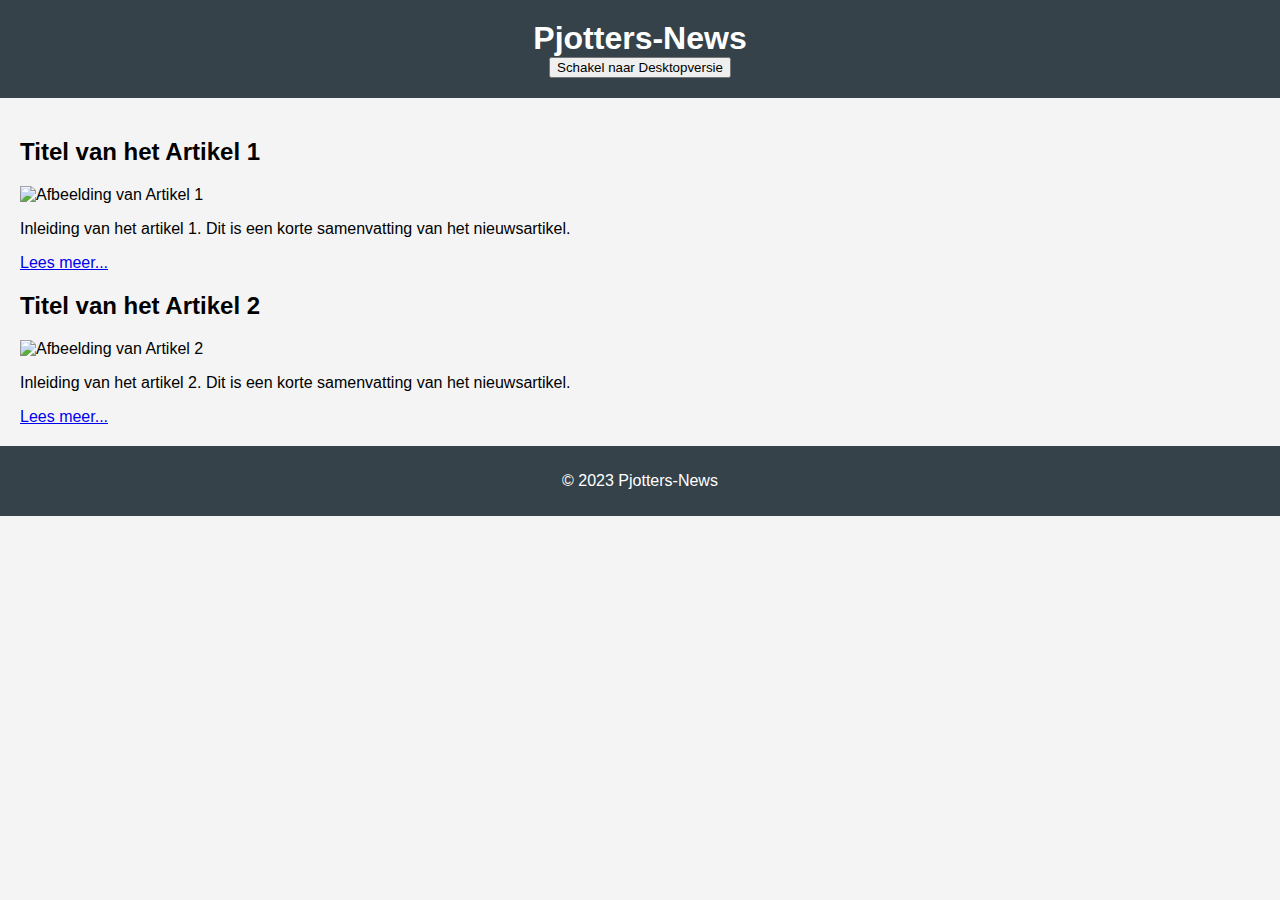
==== index.html @ 33aa85a9 "Add files via upload" ====
<!DOCTYPE html>
<html lang="nl">
<head>
    <meta charset="UTF-8">
    <meta name="viewport" content="width=device-width, initial-scale=1.0">
    <link rel="stylesheet" href="styles.css">
    <title>Pjotters-News</title>
</head>
<body>
    <header>
        <h1>Pjotters-News</h1>
        <button onclick="switchToDesktop()">Schakel naar Desktopversie</button>
    </header>
    <main>
        <section class="article">
            <h2>Titel van het Artikel 1</h2>
            <img src="Images/logo kopie.png" alt="Afbeelding van Artikel 1" class="article-image">
            <p>Inleiding van het artikel 1. Dit is een korte samenvatting van het nieuwsartikel.</p>
            <a href="artikel1.html">Lees meer...</a>
        </section>
        <section class="article">
            <h2>Titel van het Artikel 2</h2>
            <img src="afbeelding2.jpg" alt="Afbeelding van Artikel 2" class="article-image">
            <p>Inleiding van het artikel 2. Dit is een korte samenvatting van het nieuwsartikel.</p>
            <a href="artikel2.html">Lees meer...</a>
        </section>
        <!-- Voeg meer artikelen toe zoals hierboven -->
    </main>
    <footer>
        <p>&copy; 2023 Pjotters-News</p>
    </footer>
    <script src="script.js"></script>
</body>
</html>
---- styles.css ----
body {
    font-family: Arial, sans-serif;
    margin: 0;
    padding: 0;
    background-color: #f4f4f4;
}

header {
    background: #35424a;
    color: #ffffff;
    padding: 20px 0;
    text-align: center;
}

h1 {
    margin: 0;
}

main {
    padding: 20px;
}

footer {
    text-align: center;
    padding: 10px 0;
    background: #35424a;
    color: #ffffff;
    position: relative;
    bottom: 0;
    width: 100%;
}
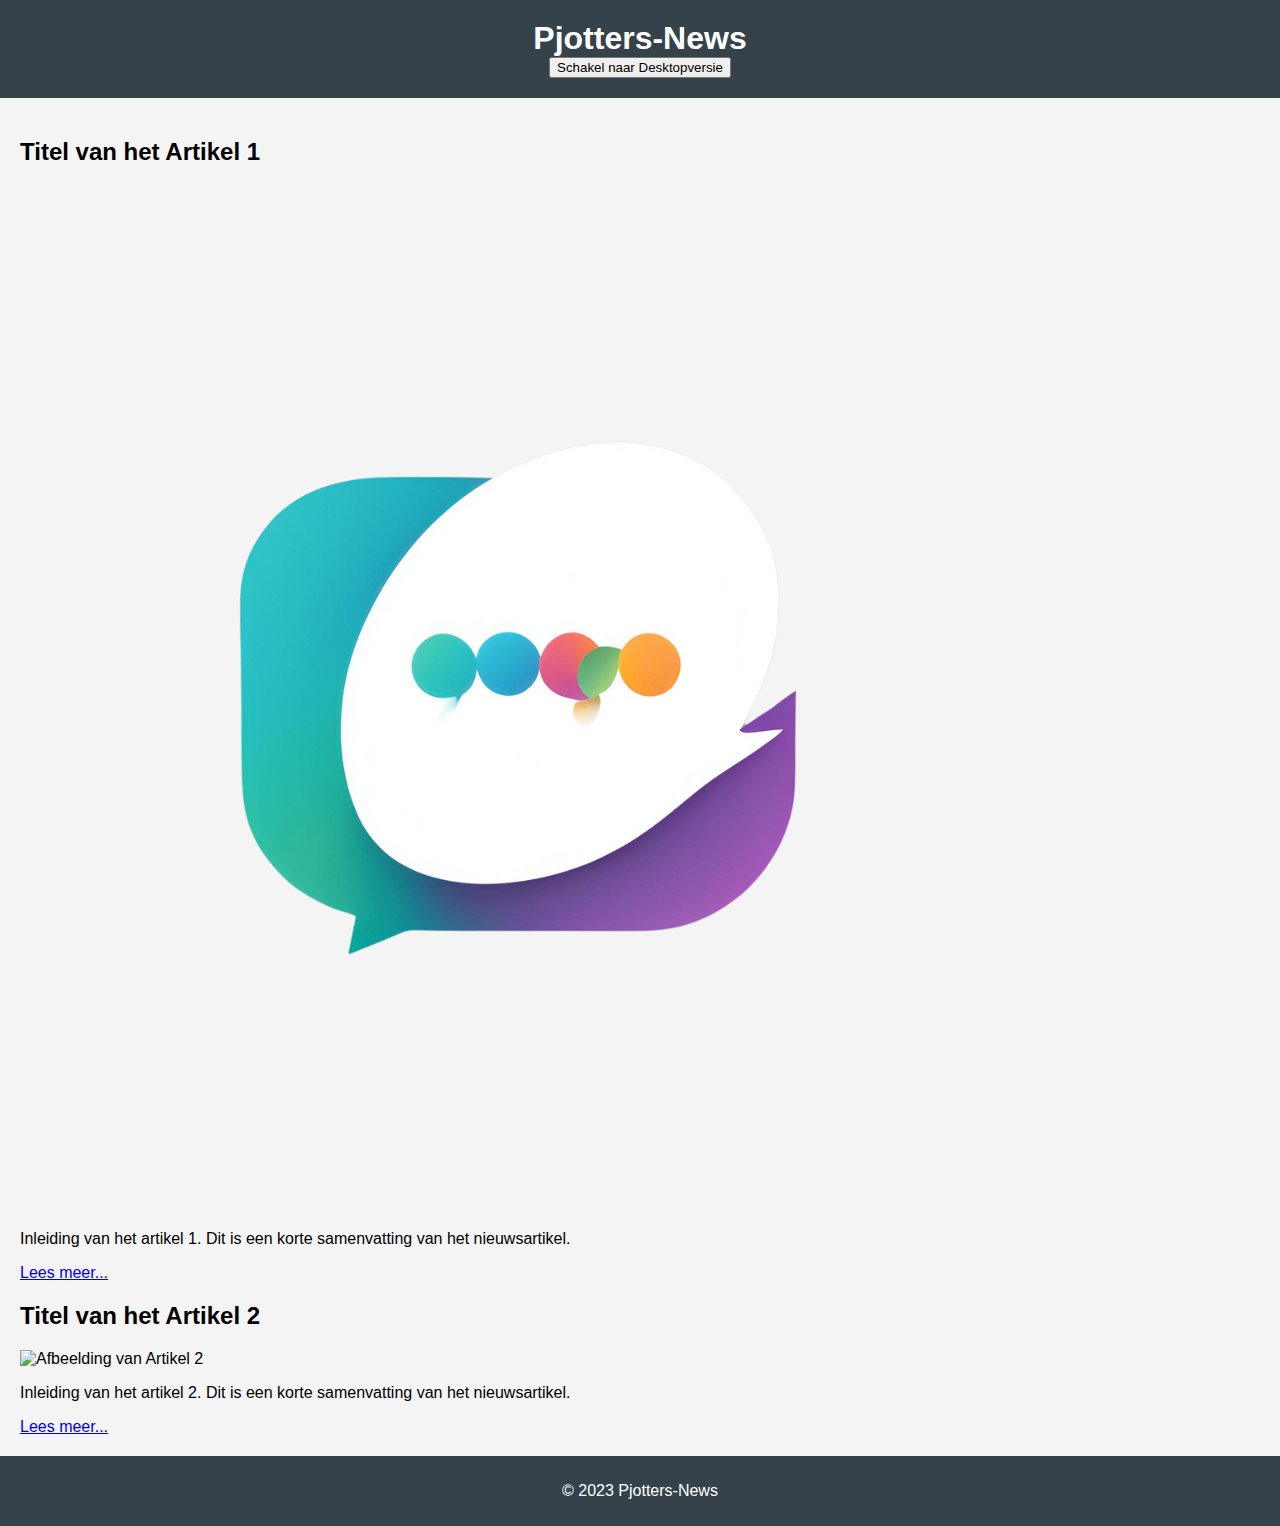
==== commit a96b7f35: "Update index.html" ====
--- a/index.html
+++ b/index.html
@@ -8,21 +8,23 @@
 </head>
 <body>
     <header>
-        <h1>Pjotters-News</h1>
-        <button onclick="switchToDesktop()">Schakel naar Desktopversie</button>
+        <div class="container">
+            <h1>Pjotters-News</h1>
+            <button onclick="switchToDesktop()">Schakel naar Desktopversie</button>
+        </div>
     </header>
-    <main>
+    <main class="container">
         <section class="article">
             <h2>Titel van het Artikel 1</h2>
             <img src="Images/logo kopie.png" alt="Afbeelding van Artikel 1" class="article-image">
             <p>Inleiding van het artikel 1. Dit is een korte samenvatting van het nieuwsartikel.</p>
-            <a href="artikel1.html">Lees meer...</a>
+            <a href="artikel1.html" class="read-more">Lees meer...</a>
         </section>
         <section class="article">
             <h2>Titel van het Artikel 2</h2>
             <img src="afbeelding2.jpg" alt="Afbeelding van Artikel 2" class="article-image">
             <p>Inleiding van het artikel 2. Dit is een korte samenvatting van het nieuwsartikel.</p>
-            <a href="artikel2.html">Lees meer...</a>
+            <a href="artikel2.html" class="read-more">Lees meer...</a>
         </section>
         <!-- Voeg meer artikelen toe zoals hierboven -->
     </main>
@@ -32,3 +34,4 @@
     <script src="script.js"></script>
 </body>
 </html>
+
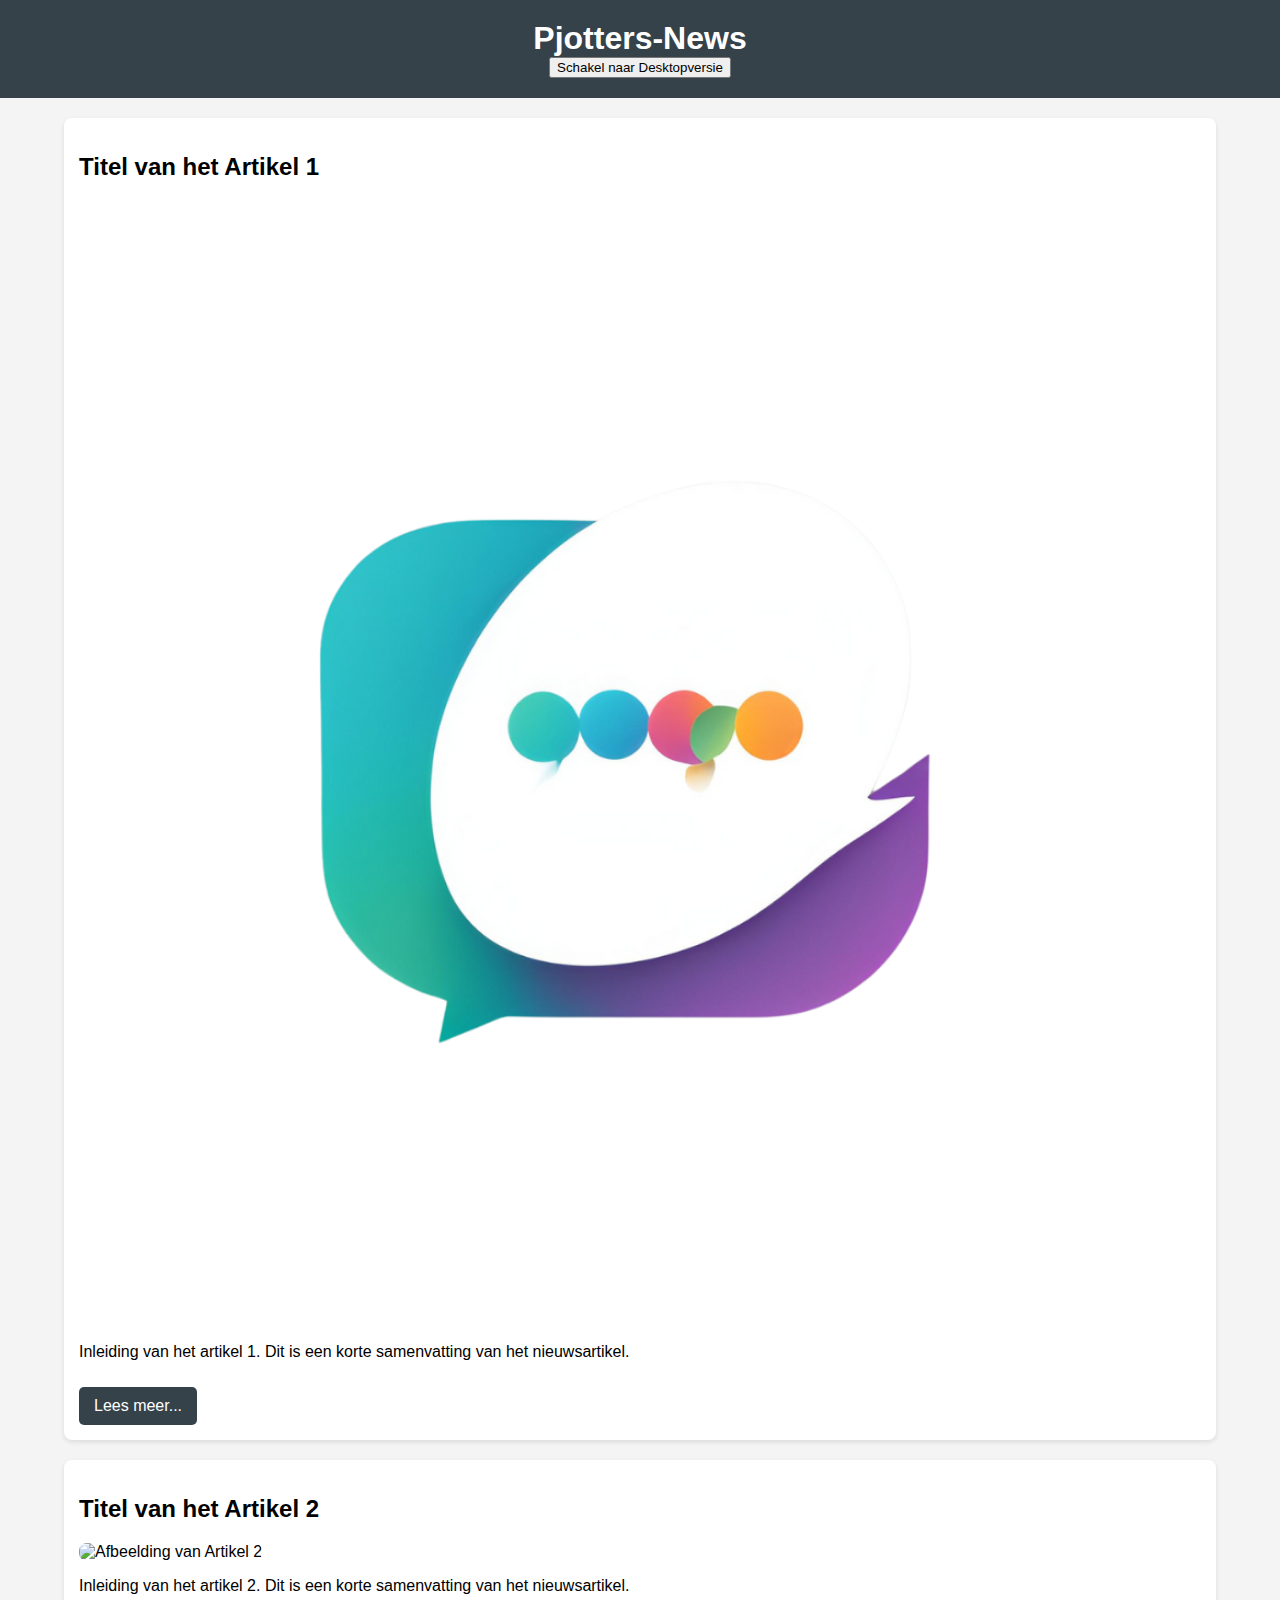
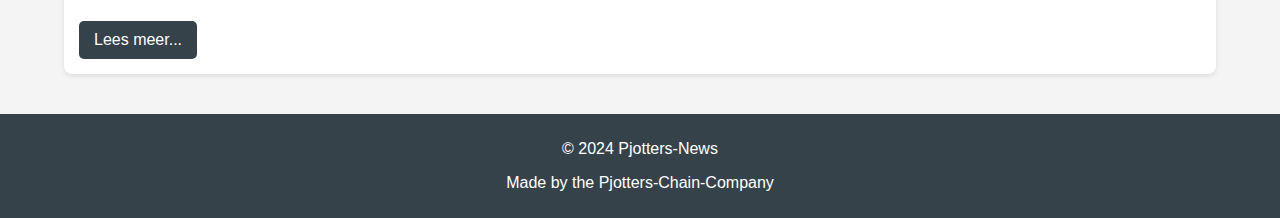
==== commit 82fcac8b: "Update index.html" ====
--- a/index.html
+++ b/index.html
@@ -29,9 +29,9 @@
         <!-- Voeg meer artikelen toe zoals hierboven -->
     </main>
     <footer>
-        <p>&copy; 2023 Pjotters-News</p>
+        <p>&copy; 2024 Pjotters-News</p>
+        <p>Made by the Pjotters-Chain-Company</p>
     </footer>
     <script src="script.js"></script>
 </body>
 </html>
-
--- a/styles.css
+++ b/styles.css
@@ -3,6 +3,12 @@
     margin: 0;
     padding: 0;
     background-color: #f4f4f4;
+}
+
+.container {
+    width: 90%;
+    max-width: 1200px;
+    margin: 0 auto;
 }
 
 header {
@@ -20,6 +26,34 @@
     padding: 20px;
 }
 
+.article {
+    background: #ffffff;
+    border-radius: 8px;
+    box-shadow: 0 2px 5px rgba(0, 0, 0, 0.1);
+    margin-bottom: 20px;
+    padding: 15px;
+}
+
+.article-image {
+    width: 100%;
+    height: auto;
+    border-radius: 8px;
+}
+
+.read-more {
+    display: inline-block;
+    margin-top: 10px;
+    padding: 10px 15px;
+    background: #35424a;
+    color: #ffffff;
+    text-decoration: none;
+    border-radius: 5px;
+}
+
+.read-more:hover {
+    background: #2c3e50;
+}
+
 footer {
     text-align: center;
     padding: 10px 0;
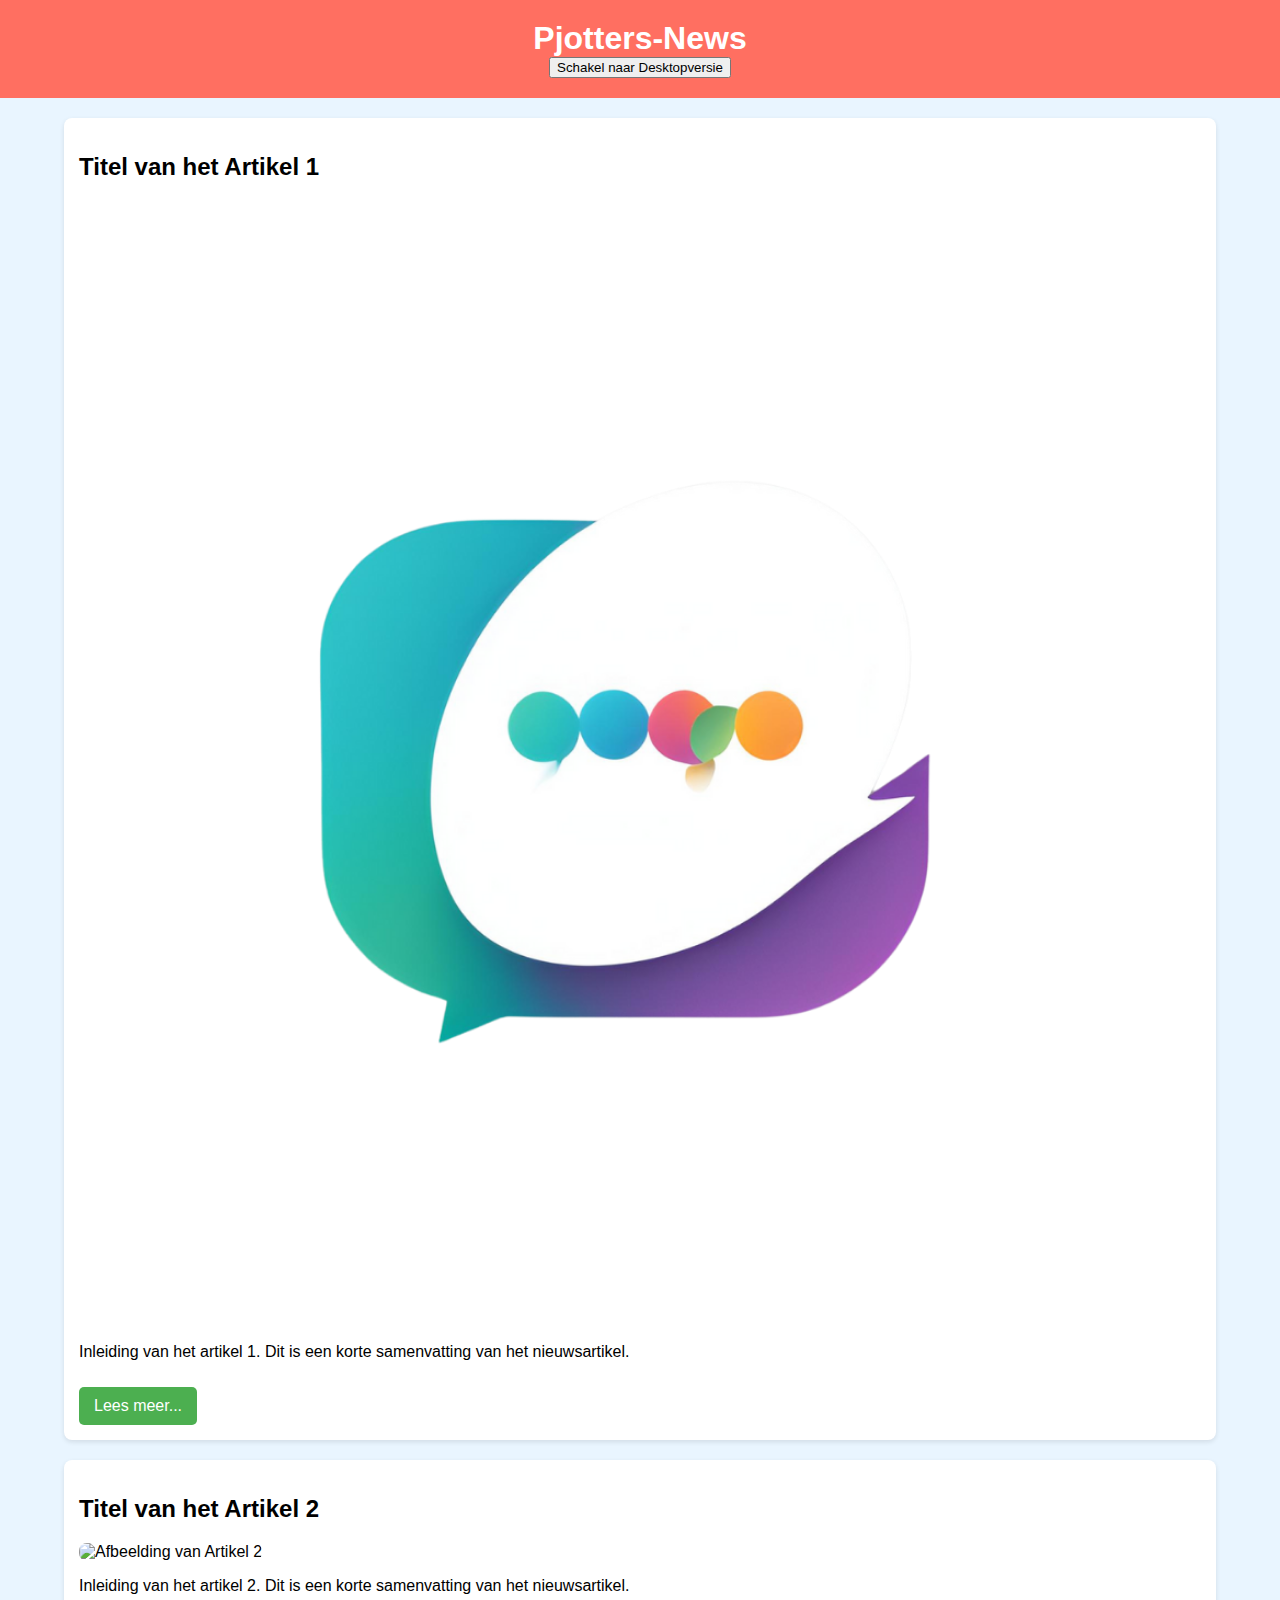
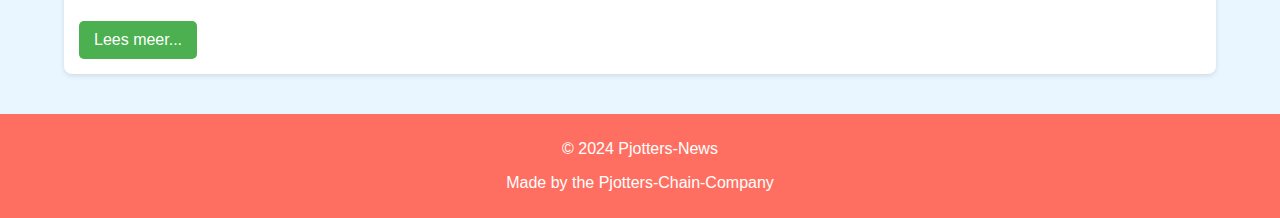
==== commit 409bd39f: "Artikel index.html" ====
--- a/index.html
+++ b/index.html
@@ -18,7 +18,7 @@
             <h2>Titel van het Artikel 1</h2>
             <img src="Images/logo kopie.png" alt="Afbeelding van Artikel 1" class="article-image">
             <p>Inleiding van het artikel 1. Dit is een korte samenvatting van het nieuwsartikel.</p>
-            <a href="artikel1.html" class="read-more">Lees meer...</a>
+            <a href="Artikel/artikel1.html" class="read-more">Lees meer...</a>
         </section>
         <section class="article">
             <h2>Titel van het Artikel 2</h2>
--- a/styles.css
+++ b/styles.css
@@ -2,7 +2,7 @@
     font-family: Arial, sans-serif;
     margin: 0;
     padding: 0;
-    background-color: #f4f4f4;
+    background-color: #e9f5ff;
 }
 
 .container {
@@ -12,7 +12,7 @@
 }
 
 header {
-    background: #35424a;
+    background: #ff6f61;
     color: #ffffff;
     padding: 20px 0;
     text-align: center;
@@ -32,6 +32,11 @@
     box-shadow: 0 2px 5px rgba(0, 0, 0, 0.1);
     margin-bottom: 20px;
     padding: 15px;
+    transition: transform 0.2s;
+}
+
+.article:hover {
+    transform: scale(1.02);
 }
 
 .article-image {
@@ -44,22 +49,24 @@
     display: inline-block;
     margin-top: 10px;
     padding: 10px 15px;
-    background: #35424a;
+    background: #4CAF50;
     color: #ffffff;
     text-decoration: none;
     border-radius: 5px;
+    transition: background 0.3s;
 }
 
 .read-more:hover {
-    background: #2c3e50;
+    background: #45a049;
 }
 
 footer {
     text-align: center;
     padding: 10px 0;
-    background: #35424a;
+    background: #ff6f61;
     color: #ffffff;
     position: relative;
     bottom: 0;
     width: 100%;
 }
+
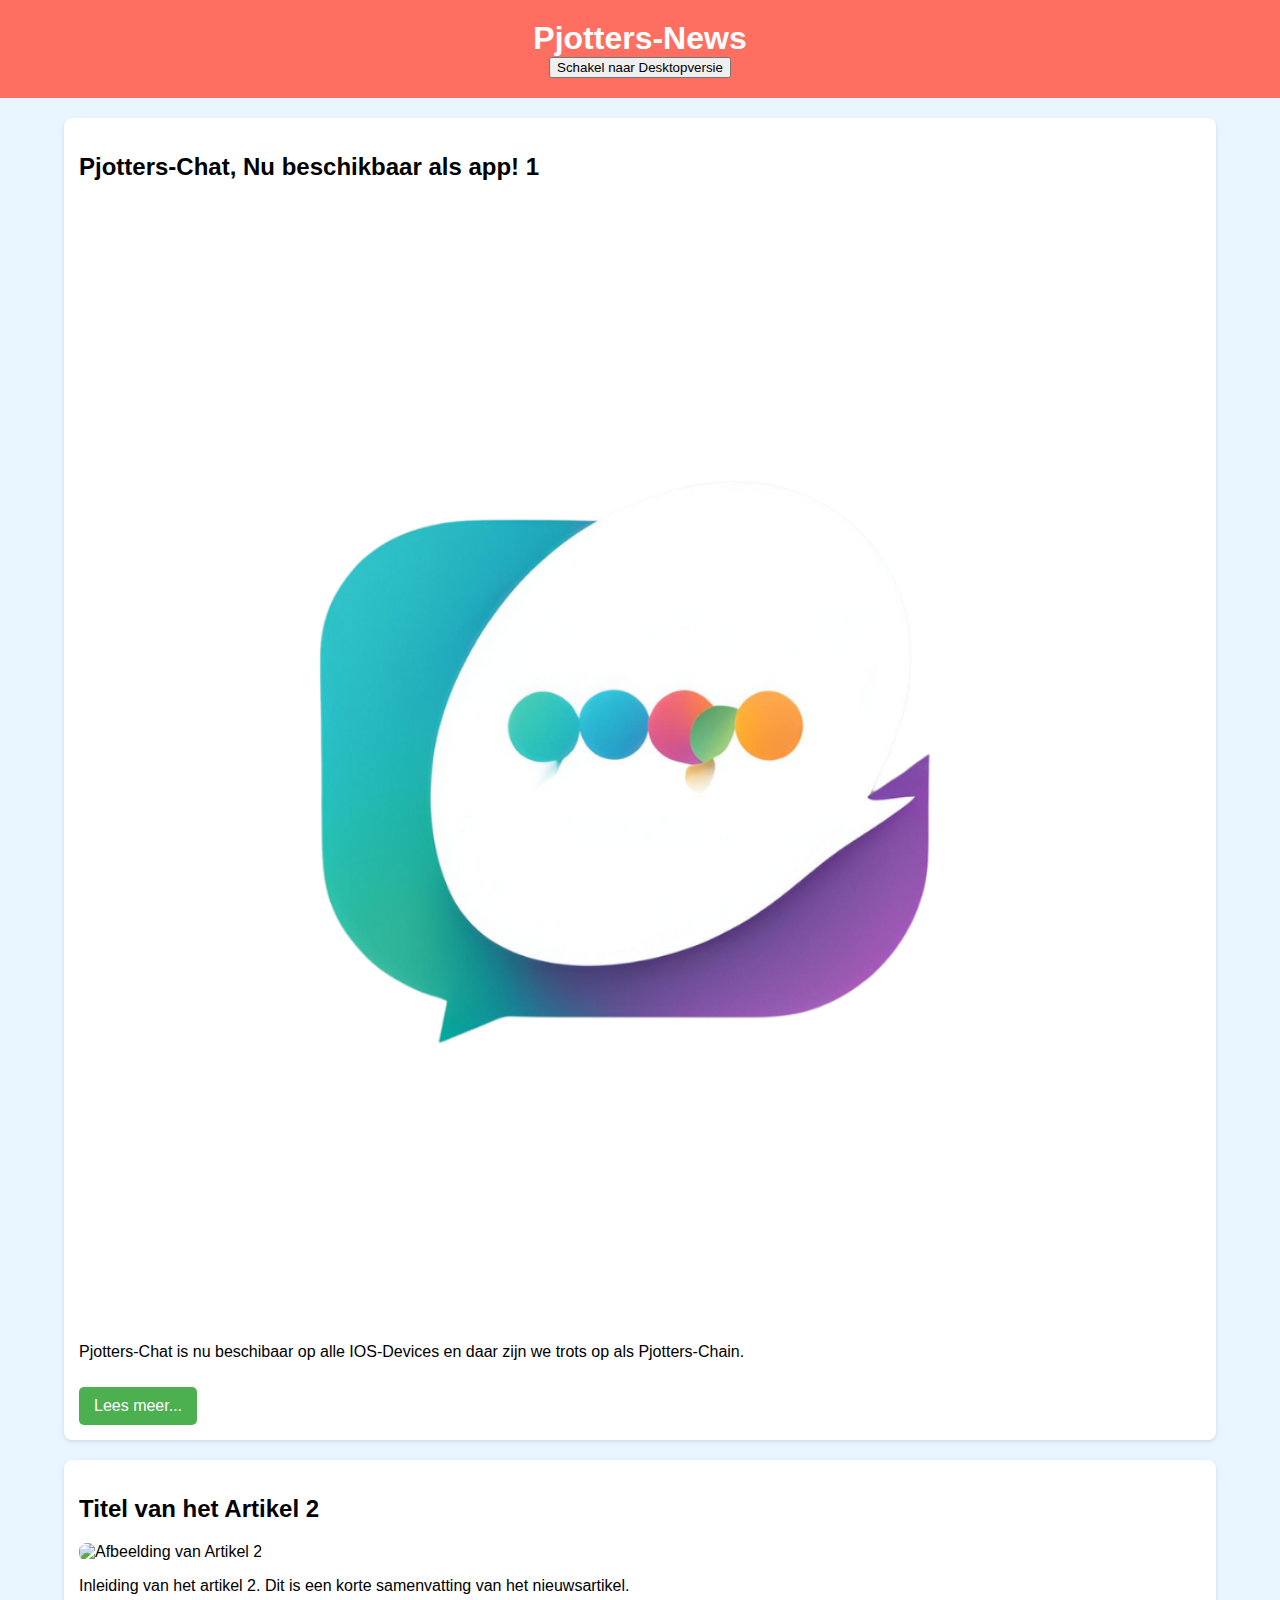
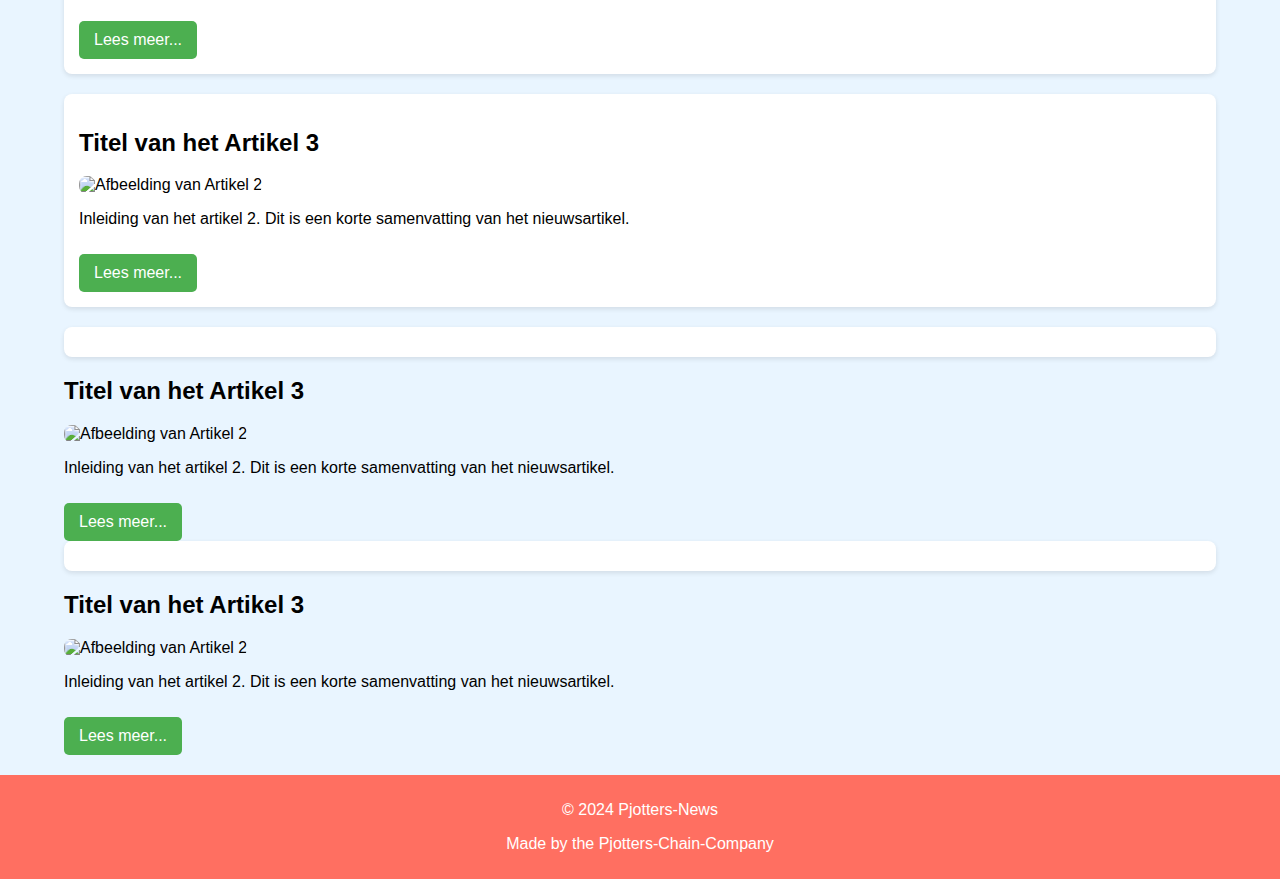
==== commit 2dcf42e7: "Test, artikelen index.html" ====
--- a/index.html
+++ b/index.html
@@ -15,9 +15,9 @@
     </header>
     <main class="container">
         <section class="article">
-            <h2>Titel van het Artikel 1</h2>
+            <h2>Pjotters-Chat, Nu beschikbaar als app! 1</h2>
             <img src="Images/logo kopie.png" alt="Afbeelding van Artikel 1" class="article-image">
-            <p>Inleiding van het artikel 1. Dit is een korte samenvatting van het nieuwsartikel.</p>
+            <p>Pjotters-Chat is nu beschibaar op alle IOS-Devices en daar zijn we trots op als Pjotters-Chain.</p>
             <a href="Artikel/artikel1.html" class="read-more">Lees meer...</a>
         </section>
         <section class="article">
@@ -26,7 +26,24 @@
             <p>Inleiding van het artikel 2. Dit is een korte samenvatting van het nieuwsartikel.</p>
             <a href="artikel2.html" class="read-more">Lees meer...</a>
         </section>
-        <!-- Voeg meer artikelen toe zoals hierboven -->
+        <section class="article">
+            <h2>Titel van het Artikel 3</h2>
+            <img src="afbeelding2.jpg" alt="Afbeelding van Artikel 2" class="article-image">
+            <p>Inleiding van het artikel 2. Dit is een korte samenvatting van het nieuwsartikel.</p>
+            <a href="artikel2.html" class="read-more">Lees meer...</a>
+        </section>
+        <section class="article"></section>
+            <h2>Titel van het Artikel 3</h2>
+            <img src="afbeelding2.jpg" alt="Afbeelding van Artikel 2" class="article-image">
+            <p>Inleiding van het artikel 2. Dit is een korte samenvatting van het nieuwsartikel.</p>
+            <a href="artikel2.html" class="read-more">Lees meer...</a>
+        </section>
+        <section class="article"></section>
+            <h2>Titel van het Artikel 3</h2>
+            <img src="afbeelding2.jpg" alt="Afbeelding van Artikel 2" class="article-image">
+            <p>Inleiding van het artikel 2. Dit is een korte samenvatting van het nieuwsartikel.</p>
+            <a href="artikel2.html" class="read-more">Lees meer...</a>
+        </section>
     </main>
     <footer>
         <p>&copy; 2024 Pjotters-News</p>
@@ -35,3 +52,4 @@
     <script src="script.js"></script>
 </body>
 </html>
+
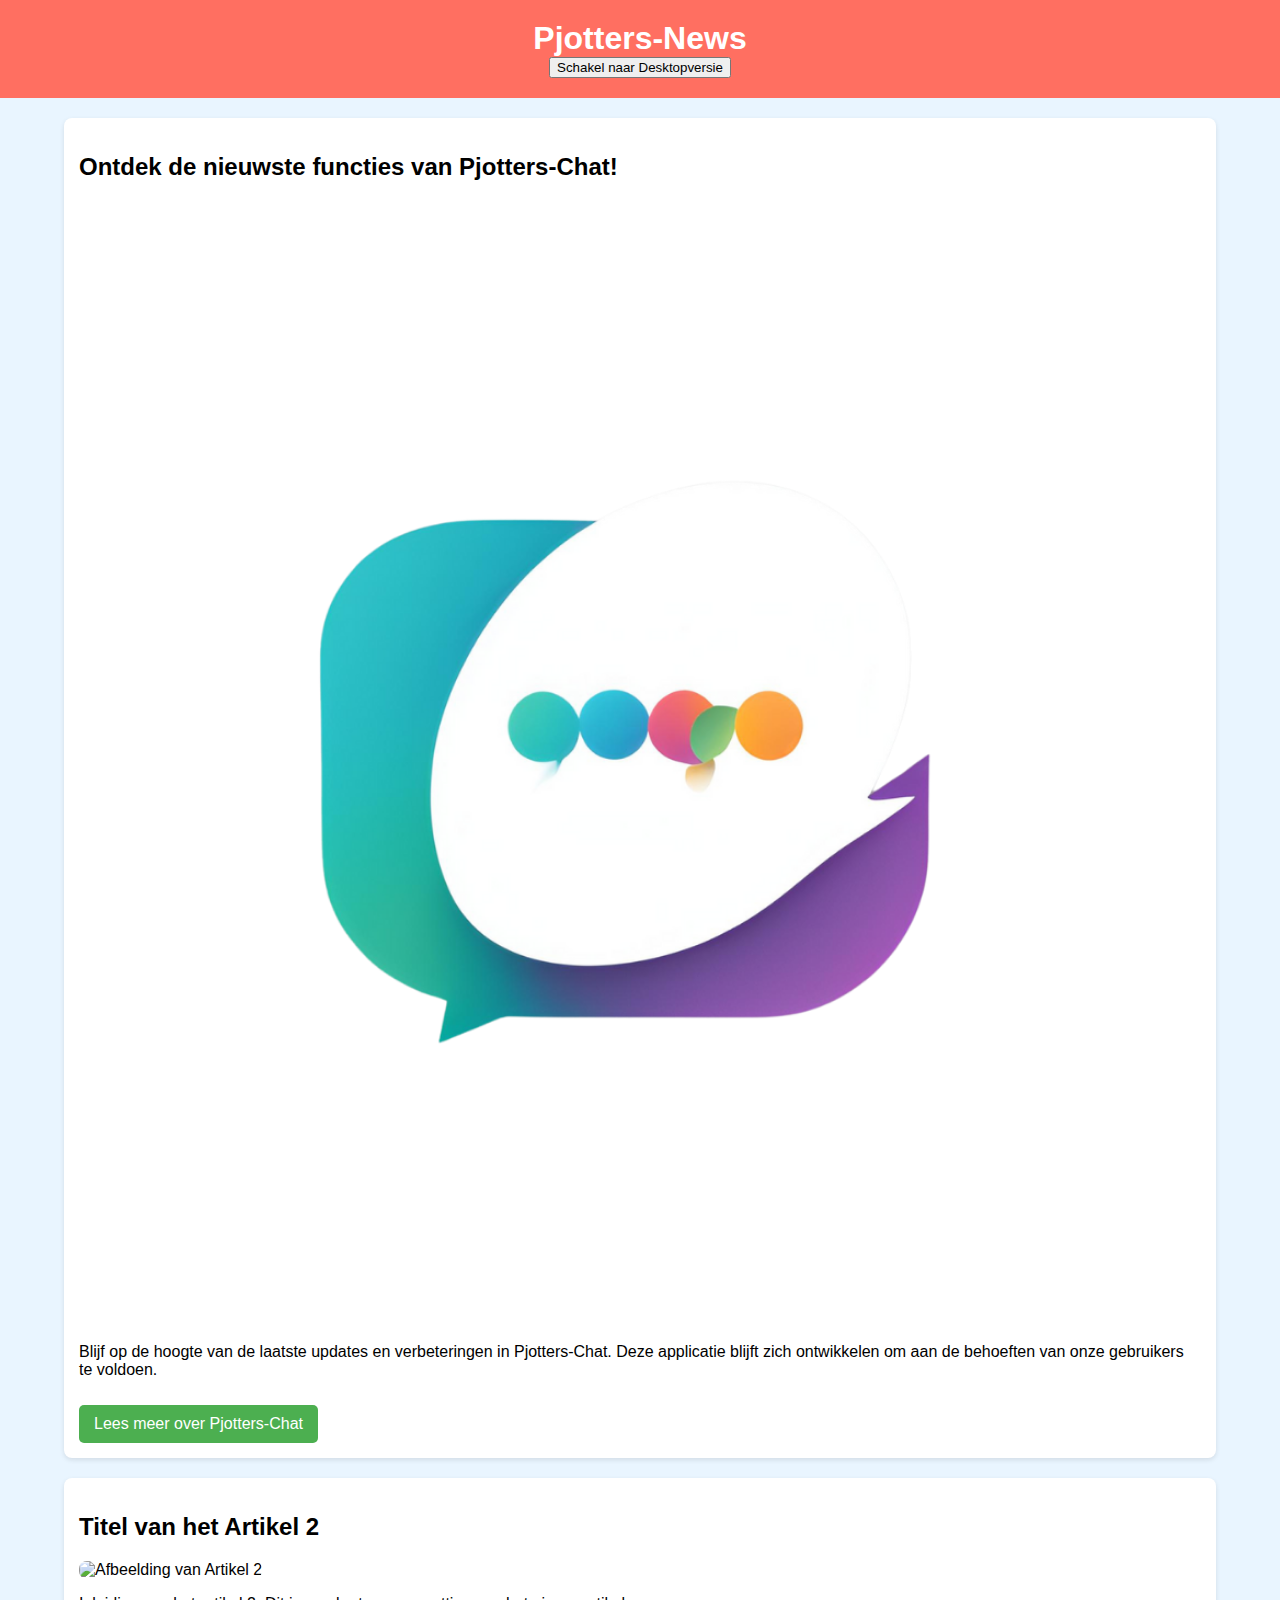
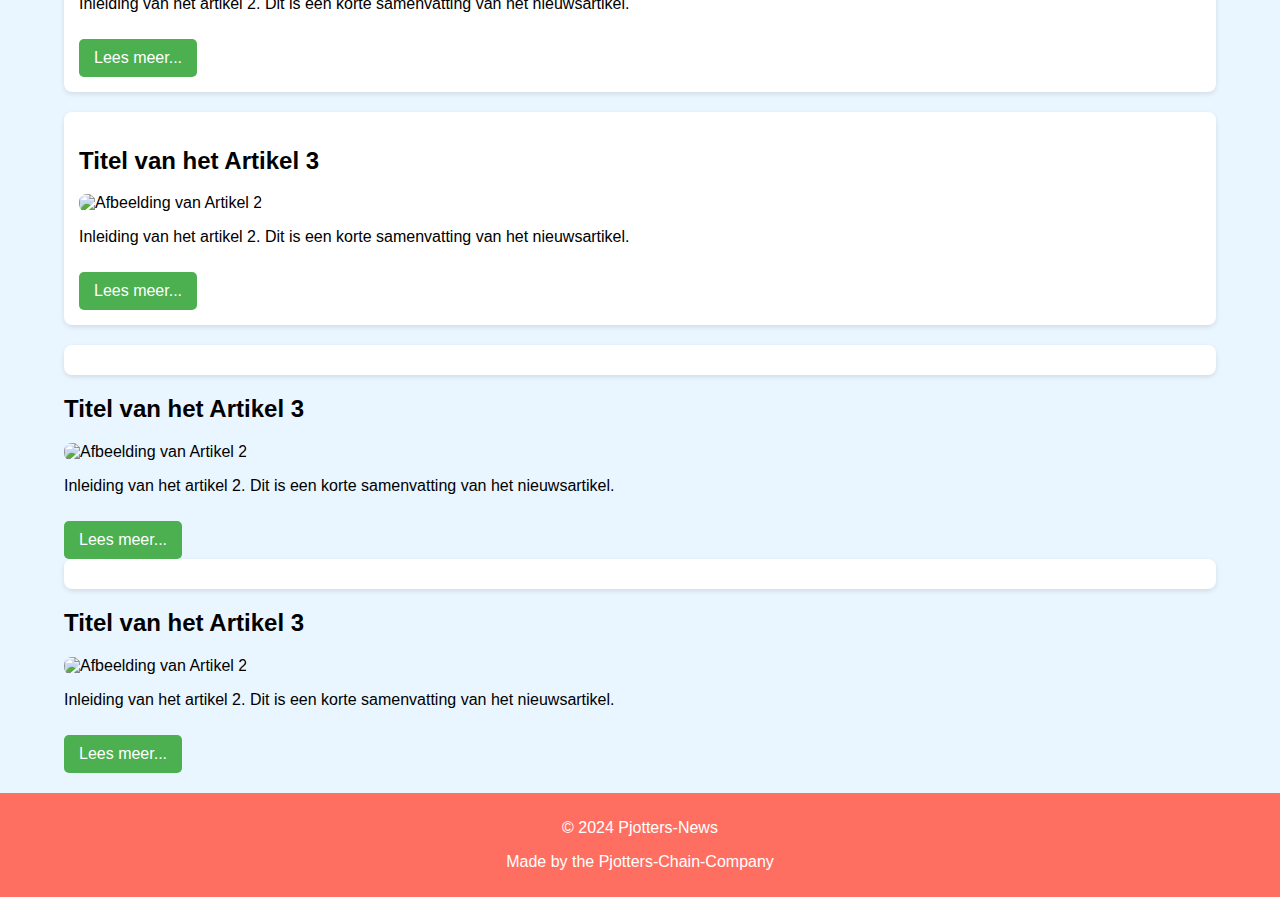
==== commit 79dc892a: "Update index.html" ====
--- a/index.html
+++ b/index.html
@@ -15,10 +15,10 @@
     </header>
     <main class="container">
         <section class="article">
-            <h2>Pjotters-Chat, Nu beschikbaar als app! 1</h2>
-            <img src="Images/logo kopie.png" alt="Afbeelding van Artikel 1" class="article-image">
-            <p>Pjotters-Chat is nu beschibaar op alle IOS-Devices en daar zijn we trots op als Pjotters-Chain.</p>
-            <a href="Artikel/artikel1.html" class="read-more">Lees meer...</a>
+            <h2>Ontdek de nieuwste functies van Pjotters-Chat!</h2>
+            <img src="Images/logo kopie.png" alt="Afbeelding van Pjotters-Chat" class="article-image">
+            <p>Blijf op de hoogte van de laatste updates en verbeteringen in Pjotters-Chat. Deze applicatie blijft zich ontwikkelen om aan de behoeften van onze gebruikers te voldoen.</p>
+            <a href="Artikel/artikel1.html" class="read-more">Lees meer over Pjotters-Chat</a>
         </section>
         <section class="article">
             <h2>Titel van het Artikel 2</h2>
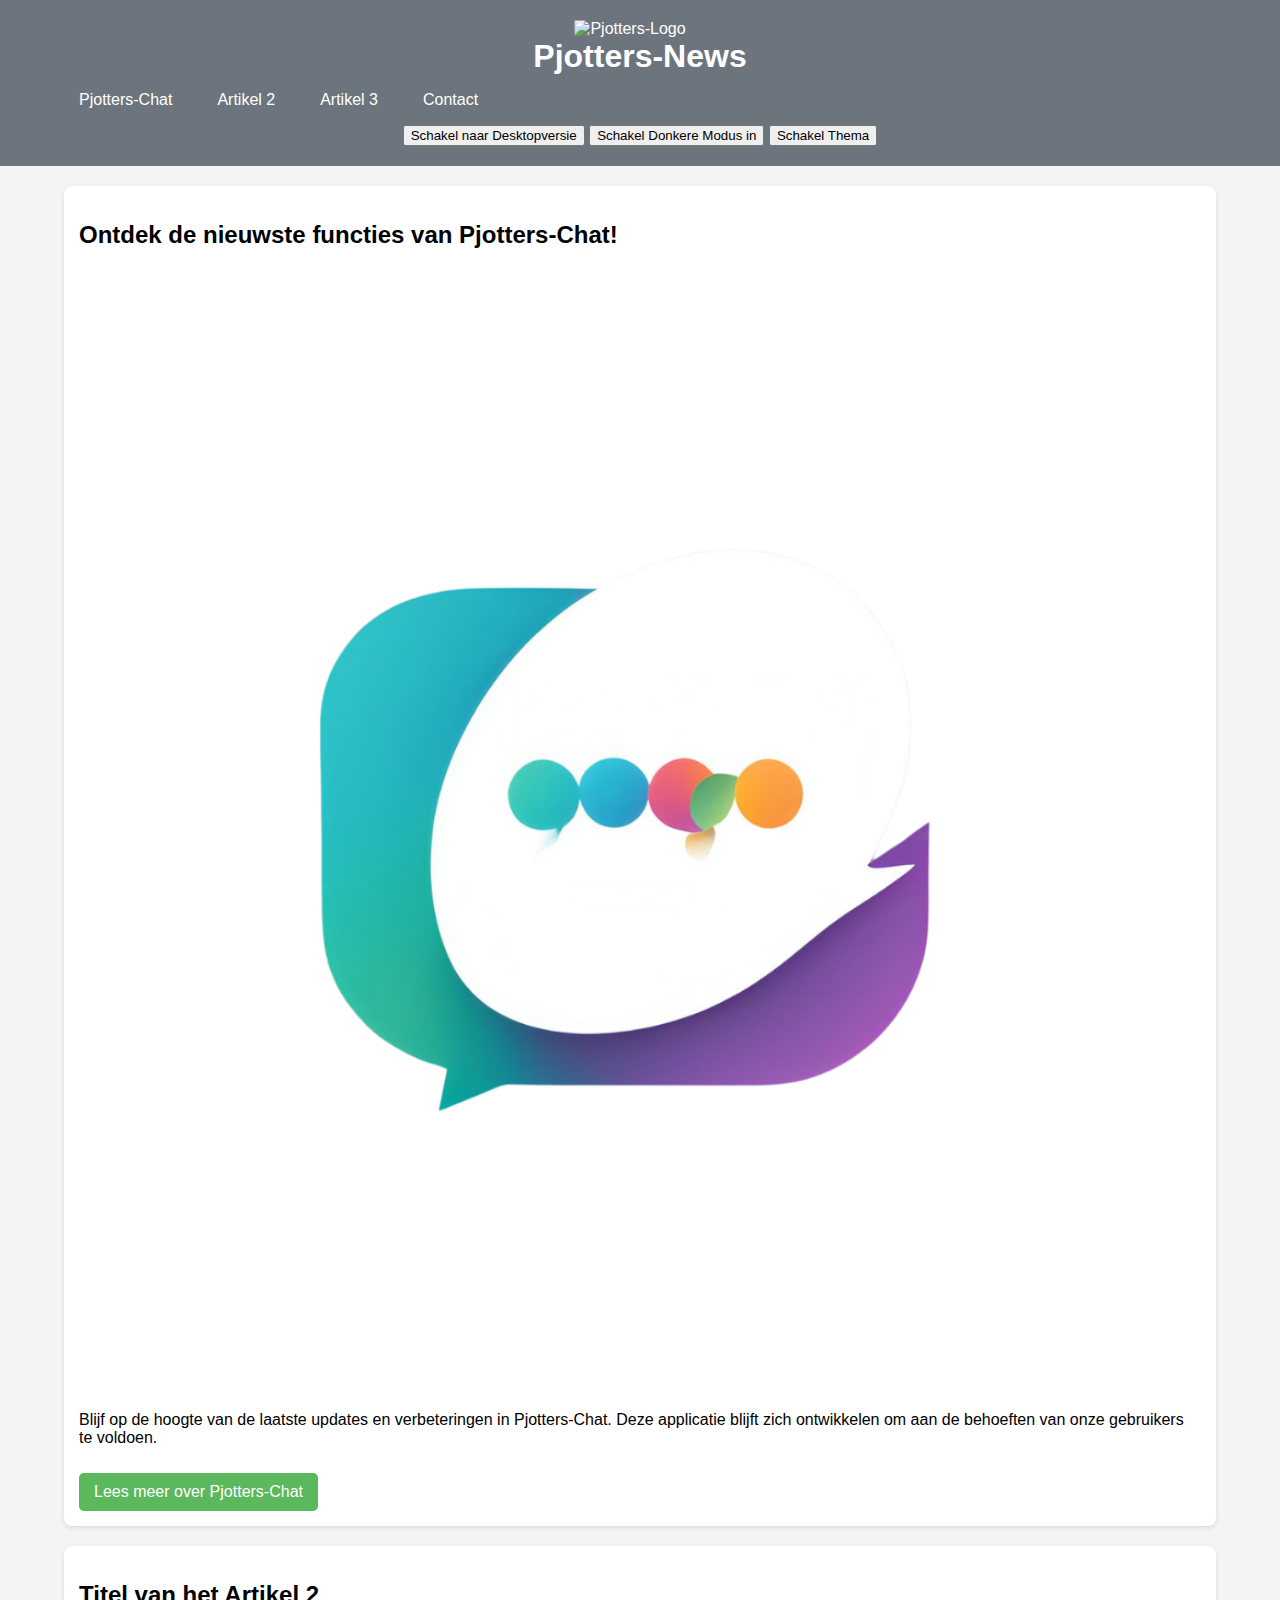
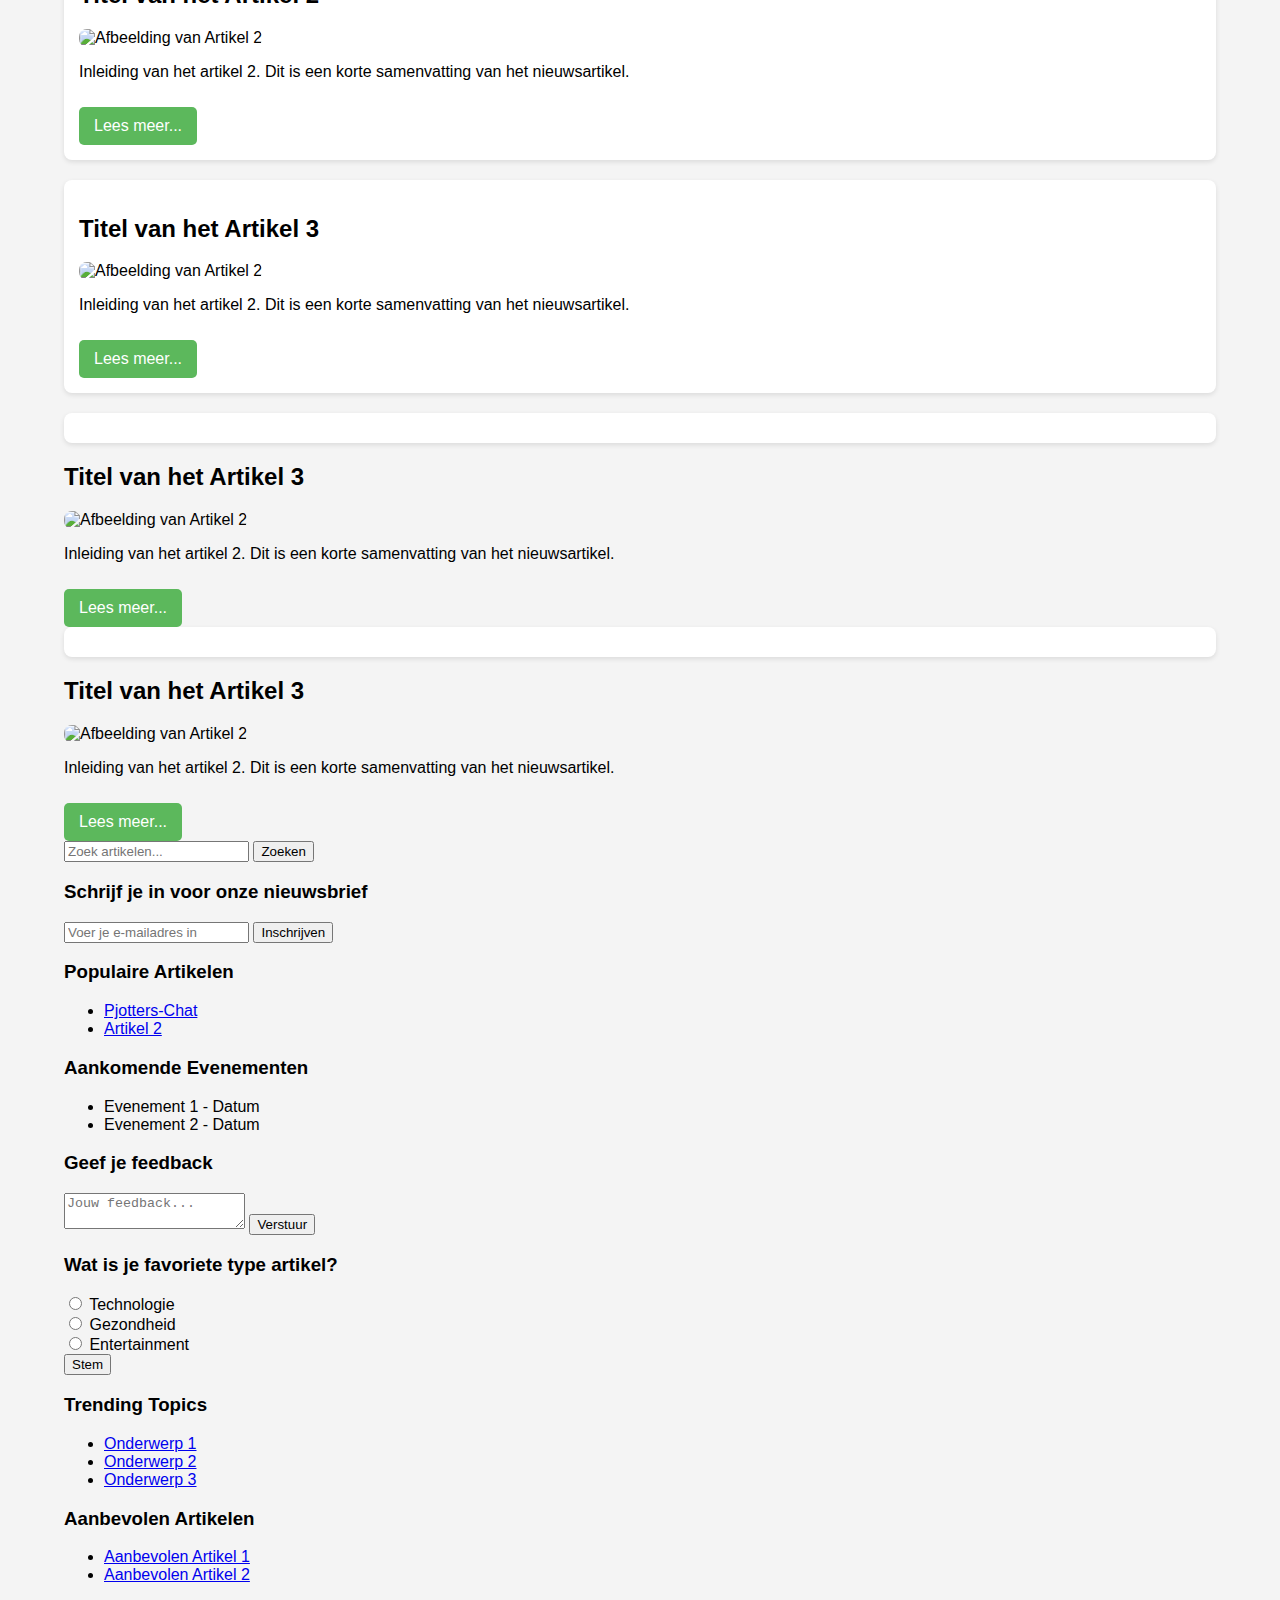
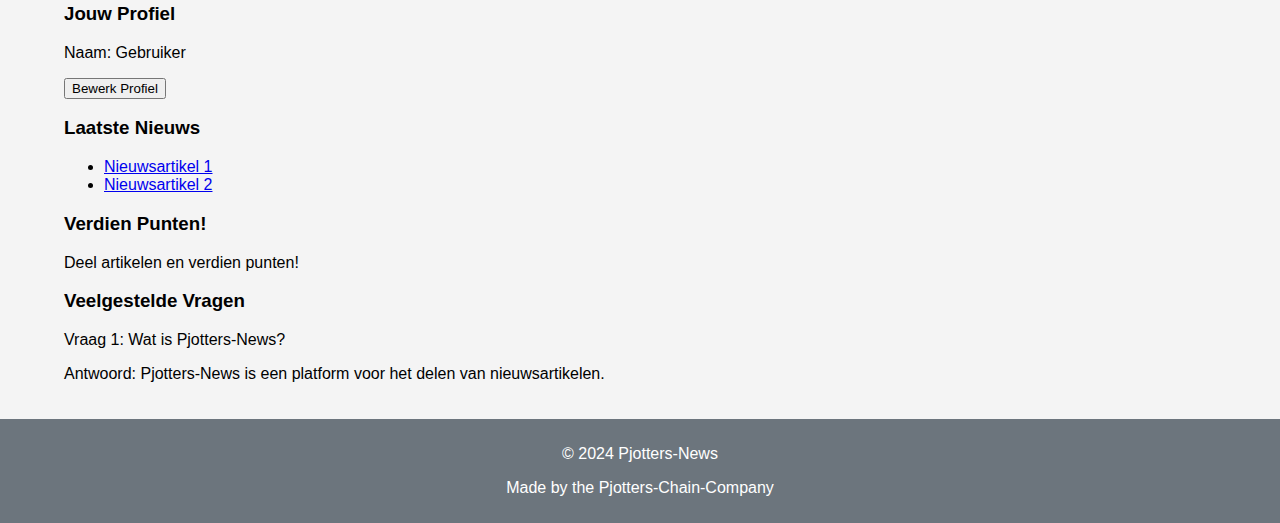
==== commit 6c479723: "Update index.html" ====
--- a/index.html
+++ b/index.html
@@ -9,8 +9,19 @@
 <body>
     <header>
         <div class="container">
+            <img src="Images/logo.png" alt="Pjotters-Logo" class="logo">
             <h1>Pjotters-News</h1>
+            <nav>
+                <ul class="nav-links">
+                    <li><a href="Artikel/artikel1.html">Pjotters-Chat</a></li>
+                    <li><a href="artikel2.html">Artikel 2</a></li>
+                    <li><a href="artikel3.html">Artikel 3</a></li>
+                    <li><a href="contact.html">Contact</a></li>
+                </ul>
+            </nav>
             <button onclick="switchToDesktop()">Schakel naar Desktopversie</button>
+            <button onclick="toggleDarkMode()">Schakel Donkere Modus in</button>
+            <button onclick="toggleTheme()">Schakel Thema</button>
         </div>
     </header>
     <main class="container">
@@ -44,6 +55,80 @@
             <p>Inleiding van het artikel 2. Dit is een korte samenvatting van het nieuwsartikel.</p>
             <a href="artikel2.html" class="read-more">Lees meer...</a>
         </section>
+        <div class="search-container">
+            <input type="text" id="search" placeholder="Zoek artikelen...">
+            <button onclick="searchArticles()">Zoeken</button>
+        </div>
+        <div class="newsletter">
+            <h3>Schrijf je in voor onze nieuwsbrief</h3>
+            <input type="email" placeholder="Voer je e-mailadres in">
+            <button onclick="subscribe()">Inschrijven</button>
+        </div>
+        <section class="popular-articles">
+            <h3>Populaire Artikelen</h3>
+            <ul>
+                <li><a href="Artikel/artikel1.html">Pjotters-Chat</a></li>
+                <li><a href="artikel2.html">Artikel 2</a></li>
+            </ul>
+        </section>
+        <section class="events">
+            <h3>Aankomende Evenementen</h3>
+            <ul>
+                <li>Evenement 1 - Datum</li>
+                <li>Evenement 2 - Datum</li>
+            </ul>
+        </section>
+        <section class="feedback">
+            <h3>Geef je feedback</h3>
+            <textarea placeholder="Jouw feedback..."></textarea>
+            <button onclick="submitFeedback()">Verstuur</button>
+        </section>
+        <section class="poll">
+            <h3>Wat is je favoriete type artikel?</h3>
+            <form id="poll-form">
+                <label><input type="radio" name="poll" value="Technologie"> Technologie</label><br>
+                <label><input type="radio" name="poll" value="Gezondheid"> Gezondheid</label><br>
+                <label><input type="radio" name="poll" value="Entertainment"> Entertainment</label><br>
+                <button type="button" onclick="submitPoll()">Stem</button>
+            </form>
+            <div id="poll-result"></div>
+        </section>
+        <section class="trending-topics">
+            <h3>Trending Topics</h3>
+            <ul>
+                <li><a href="#">Onderwerp 1</a></li>
+                <li><a href="#">Onderwerp 2</a></li>
+                <li><a href="#">Onderwerp 3</a></li>
+            </ul>
+        </section>
+        <section class="recommended-articles">
+            <h3>Aanbevolen Artikelen</h3>
+            <ul>
+                <li><a href="Artikel/artikel1.html">Aanbevolen Artikel 1</a></li>
+                <li><a href="artikel2.html">Aanbevolen Artikel 2</a></li>
+            </ul>
+        </section>
+        <section class="user-profile">
+            <h3>Jouw Profiel</h3>
+            <p>Naam: <span id="user-name">Gebruiker</span></p>
+            <button onclick="editProfile()">Bewerk Profiel</button>
+        </section>
+        <section class="news-feed">
+            <h3>Laatste Nieuws</h3>
+            <ul>
+                <li><a href="#">Nieuwsartikel 1</a></li>
+                <li><a href="#">Nieuwsartikel 2</a></li>
+            </ul>
+        </section>
+        <section class="gamification">
+            <h3>Verdien Punten!</h3>
+            <p>Deel artikelen en verdien punten!</p>
+        </section>
+        <section class="faq">
+            <h3>Veelgestelde Vragen</h3>
+            <p>Vraag 1: Wat is Pjotters-News?</p>
+            <p>Antwoord: Pjotters-News is een platform voor het delen van nieuwsartikelen.</p>
+        </section>
     </main>
     <footer>
         <p>&copy; 2024 Pjotters-News</p>
@@ -53,3 +138,4 @@
 </body>
 </html>
 
+
--- a/styles.css
+++ b/styles.css
@@ -2,7 +2,7 @@
     font-family: Arial, sans-serif;
     margin: 0;
     padding: 0;
-    background-color: #e9f5ff;
+    background-color: #f4f4f4;
 }
 
 .container {
@@ -12,7 +12,7 @@
 }
 
 header {
-    background: #ff6f61;
+    background: #6c757d;
     color: #ffffff;
     padding: 20px 0;
     text-align: center;
@@ -49,7 +49,7 @@
     display: inline-block;
     margin-top: 10px;
     padding: 10px 15px;
-    background: #4CAF50;
+    background: #5cb85c;
     color: #ffffff;
     text-decoration: none;
     border-radius: 5px;
@@ -57,16 +57,43 @@
 }
 
 .read-more:hover {
-    background: #45a049;
+    background: #4cae4c;
 }
 
 footer {
     text-align: center;
     padding: 10px 0;
-    background: #ff6f61;
+    background: #6c757d;
     color: #ffffff;
     position: relative;
     bottom: 0;
     width: 100%;
 }
 
+.logo {
+    height: 50px;
+    margin-right: 20px;
+}
+
+.nav-links {
+    list-style: none;
+    padding: 0;
+    display: flex;
+    gap: 15px;
+}
+
+.nav-links li {
+    display: inline;
+}
+
+.nav-links a {
+    text-decoration: none;
+    color: #ffffff;
+    padding: 10px 15px;
+    transition: background 0.3s;
+}
+
+.nav-links a:hover {
+    background: #5cb85c;
+    border-radius: 5px;
+}
